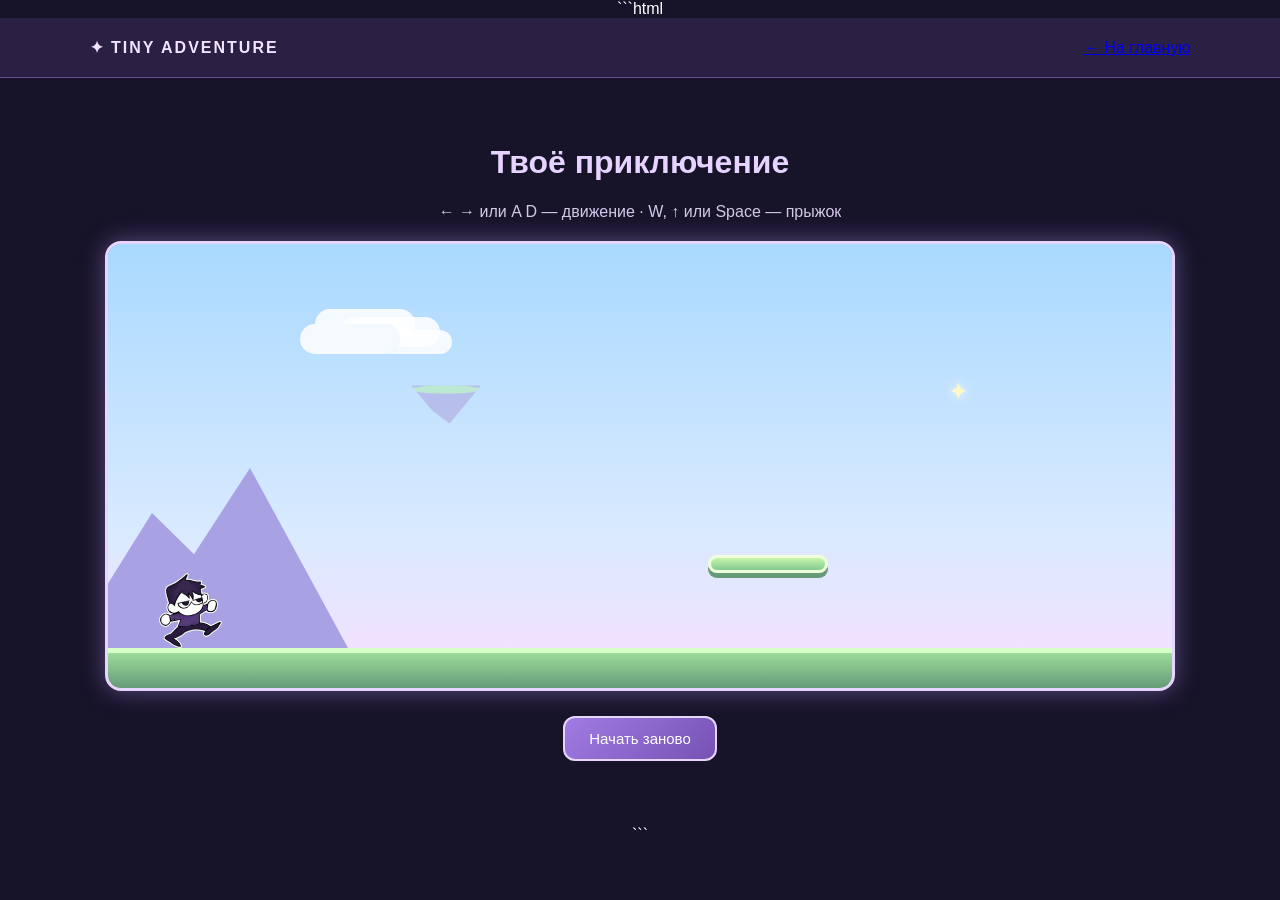
==== game.html @ 57df9a45 "Add files via upload" ====
```html
<!DOCTYPE html>
<html lang="ru">
<head>
    <meta charset="UTF-8">
    <meta name="viewport" content="width=device-width, initial-scale=1.0">
    <title>Tiny Adventure — Игра</title>

    <link rel="stylesheet" href="style.css">
    <script src="script.js" defer></script>
</head>

<body>
    <header class="header">
        <a class="logo" href="index.html">✦ TINY ADVENTURE</a>
        <a href="index.html" class="back-link">← На главную</a>
    </header>

    <main id="gamePage">
        <h1>Твоё приключение</h1>

        <p class="controls">
            ← → или A D — движение · W, ↑ или Space — прыжок
        </p>

        <div id="gameArea">

            <!-- Небо и декорации -->
            <div class="game-sky">
                <div class="sun"></div>

                <div class="cloud cloud-one"></div>
                <div class="cloud cloud-two"></div>
                <div class="cloud cloud-three"></div>

                <div class="mountain mountain-one"></div>
                <div class="mountain mountain-two"></div>

                <div class="sky-island island-left">
                    <div class="sky-grass"></div>
                </div>

                <div class="sky-island island-right">
                    <div class="sky-grass"></div>
                </div>

                <div class="sparkle sparkle-one">✦</div>
                <div class="sparkle sparkle-two">✧</div>
                <div class="sparkle sparkle-three">✦</div>
            </div>

            <!-- Игровой мир -->
            <div id="world">

                <!-- Главный герой -->
                <div id="player">
                    <img src="boy.png" alt="Главный герой">
                </div>

                <!-- Платформы -->
                <div class="platform platform-one"></div>
                <div class="platform platform-two"></div>
                <div class="platform platform-three"></div>
                <div class="platform platform-four"></div>

                <!-- Земля -->
                <div id="ground"></div>

            </div>
        </div>

        <button id="restartButton" type="button">
            Начать заново
        </button>
    </main>
</body>
</html>
```
---- style.css ----
/* ===== ОБЩИЕ СТИЛИ ===== */

* {
    box-sizing: border-box;
}

html {
    scroll-behavior: smooth;
}

body {
    margin: 0;
    font-family: Arial, sans-serif;
    background: #171329;
    color: white;
    text-align: center;
}

.header {
    position: relative;
    z-index: 10;
    display: flex;
    justify-content: space-between;
    align-items: center;
    padding: 20px 7%;
    background: #292044;
    border-bottom: 1px solid #66518d;
}

.logo {
    color: #f2e3ff;
    font-weight: bold;
    letter-spacing: 2px;
    text-decoration: none;
}

nav {
    display: flex;
    gap: 25px;
}

nav a {
    color: #e9ddff;
    text-decoration: none;
}

nav a:hover {
    color: #ffc9f0;
}

/* ===== ГЛАВНАЯ СТРАНИЦА ===== */

.fantasy-hero {
    position: relative;
    isolation: isolate;
    min-height: 650px;
    overflow: hidden;
    color: #382954;
    background:
        radial-gradient(ellipse at 50% 45%, #e8c9fa, transparent 35%),
        linear-gradient(180deg, #777fce, #b8a9ed 45%, #f5c9e7);
}

.hero-content {
    position: relative;
    z-index: 5;
    padding: 95px 20px 180px;
}

.subtitle {
    font-size: 12px;
    font-weight: bold;
    letter-spacing: 4px;
}

.hero-content h1 {
    margin: 22px 0;
    font-size: clamp(46px, 8vw, 88px);
    line-height: 1.05;
    text-shadow: 0 4px 0 #ffffff80;
}

.hero-content h1 span {
    display: block;
    color: #7652b4;
}

.hero-description {
    font-size: 18px;
}

.stars {
    position: absolute;
    top: 40px;
    left: 0;
    width: 100%;
    color: white;
    font-size: 25px;
    letter-spacing: 12px;
    animation: twinkle 3s infinite alternate;
}

.moon {
    position: absolute;
    top: 95px;
    right: 14%;
    color: #fff3bd;
    font-size: 95px;
    text-shadow: 0 0 35px #fff4c9;
}

.playButton {
    display: inline-block;
    margin-top: 22px;
    padding: 17px 58px;
    border: 3px solid white;
    border-radius: 18px;
    background: linear-gradient(135deg, #a17be3, #7652b4);
    box-shadow: 0 8px 0 #523879, 0 0 28px #ffffff90;
    color: white;
    font-size: 21px;
    font-weight: bold;
    letter-spacing: 3px;
    text-decoration: none;
    transition: 0.2s;
}

.playButton:hover {
    transform: translateY(-5px) scale(1.04);
}

.floating-island {
    position: absolute;
    z-index: 2;
    animation: float 4s ease-in-out infinite;
}

.island-one {
    left: 10%;
    top: 45%;
}

.island-two {
    right: 11%;
    top: 54%;
    transform: scale(.75);
    animation-delay: -2s;
}

.island-top {
    width: 125px;
    height: 35px;
    border: 3px solid #f5e7ff;
    border-radius: 50%;
    background: linear-gradient(#e5d5ff, #a58bda);
    box-shadow: 0 0 25px #f8ddff;
}

.island-rock {
    width: 90px;
    height: 65px;
    margin: -2px auto 0;
    background: linear-gradient(120deg, #9073bd, #594678);
    clip-path: polygon(0 0, 100% 0, 75% 45%, 60% 100%, 30% 70%);
}

.hill {
    position: absolute;
    z-index: 1;
    bottom: -100px;
    width: 130%;
    height: 250px;
    border-radius: 50% 50% 0 0;
}

.hill-back {
    left: -15%;
    bottom: -125px;
    background: #9d83ce;
    transform: rotate(-5deg);
}

.hill-front {
    left: -10%;
    bottom: -180px;
    background: linear-gradient(#8069b4, #514477);
    transform: rotate(4deg);
}

.about {
    padding: 75px 20px;
    background: linear-gradient(180deg, #514477, #292044);
}

.section-label {
    color: #e7c8ff;
    font-size: 12px;
    letter-spacing: 4px;
}

.about h2 {
    color: #f4e5ff;
    font-size: clamp(25px, 4vw, 36px);
}

.about p:not(.section-label) {
    max-width: 530px;
    margin: 20px auto;
    color: #e0d5f0;
    line-height: 1.8;
}

.about-link {
    display: inline-block;
    margin-top: 15px;
    color: #ffcfee;
    text-decoration: none;
}

footer {
    padding: 20px;
    background: #171329;
    color: #bdb0d5;
}

/* ===== ИГРОВАЯ СТРАНИЦА ===== */

#gamePage {
    max-width: 1100px;
    margin: 30px auto;
    padding: 15px;
}

#gamePage h1 {
    color: #e6d3ff;
}

.controls {
    color: #d4c9e8;
}

#gameArea {
    position: relative;
    isolation: isolate;
    width: 100%;
    height: 450px;
    margin: 20px auto;
    overflow: hidden;
    border: 3px solid #e8d5ff;
    border-radius: 16px;
    background: linear-gradient(
        180deg,
        #7dbaff 0%,
        #b8d7ff 48%,
        #f4d5f5 100%
    );
    box-shadow: 0 0 25px #bda0ff66;
}

/* Задний фон: остается позади уровня */

.game-sky {
    position: absolute;
    z-index: 0;
    inset: 0;
    overflow: hidden;
    pointer-events: none;
}

.sun {
    position: absolute;
    top: 35px;
    right: 90px;
    width: 65px;
    height: 65px;
    border-radius: 50%;
    background: #fff3b0;
    box-shadow: 0 0 35px 12px #fff0b866;
}

.cloud {
    position: absolute;
    width: 100px;
    height: 30px;
    border-radius: 50px;
    background: #ffffffd9;
    box-shadow:
        15px -15px 0 #ffffffd9,
        40px -7px 0 #ffffffd9,
        55px 3px 0 -3px #ffffffd9;
    animation: cloudMove 18s ease-in-out infinite alternate;
}

.cloud-one {
    top: 80px;
    left: 8%;
}

.cloud-two {
    top: 155px;
    right: 12%;
    transform: scale(.75);
    animation-delay: -6s;
}

.cloud-three {
    top: 45px;
    left: 48%;
    transform: scale(.55);
    animation-delay: -10s;
}

.mountain {
    position: absolute;
    bottom: 40px;
    width: 280px;
    height: 180px;
    background: #a8a1e4;
    clip-path: polygon(0 100%, 30% 25%, 45% 48%, 65% 0, 100% 100%);
}

.mountain-one {
    left: -40px;
}

.mountain-two {
    right: -70px;
    height: 230px;
    background: #c2afea;
}

.sky-island {
    position: absolute;
    width: 100px;
    height: 55px;
    opacity: .5;
    filter: blur(1px);
    background: #a99bd8;
    clip-path: polygon(0 0, 100% 0, 80% 45%, 55% 100%, 30% 65%);
    animation: islandFloat 6s ease-in-out infinite;
}

.island-left {
    top: 30%;
    left: 12%;
    transform: scale(.7);
}

.island-right {
    top: 45%;
    right: 10%;
    transform: scale(.5);
    animation-delay: -3s;
}

.sky-grass {
    height: 12px;
    border-radius: 50%;
    background: #b8efa6;
}

.sparkle {
    position: absolute;
    color: #fff8c9;
    font-size: 25px;
    text-shadow: 0 0 12px white;
    animation: sparkleGlow 2s ease-in-out infinite alternate;
}

.sparkle-one {
    top: 30%;
    left: 35%;
}

.sparkle-two {
    top: 18%;
    right: 32%;
    animation-delay: .5s;
}

.sparkle-three {
    top: 60%;
    left: 55%;
    animation-delay: 1s;
}

/* Игровой мир шире видимой области */

#world {
    position: absolute;
    z-index: 1;
    top: 0;
    left: 0;
    width: 2400px;
    height: 100%;
    transform: translateX(0);
}

/* Персонаж */

#player {
    position: absolute;
    z-index: 10;
    left: 50px;
    bottom: 40px;
    width: 65px;
    height: 75px;
}

#player img {
    display: block;
    width: 100%;
    height: 100%;
    object-fit: contain;
}

/* Платформы */

.platform {
    position: absolute;
    z-index: 2;
    height: 18px;
    border: 3px solid #efffd9;
    border-radius: 10px;
    background: linear-gradient(#c6f5ad, #83c98f);
    box-shadow: 0 5px 0 #659b78;
}

.platform-one {
    left: 25%;
    bottom: 115px;
    width: 120px;
}

.platform-two {
    left: 60%;
    bottom: 190px;
    width: 130px;
}

.platform-three {
    left: 85%;
    bottom: 125px;
    width: 140px;
}

.platform-four {
    left: 110%;
    bottom: 175px;
    width: 150px;
}

/* Земля */

#ground {
    position: absolute;
    z-index: 3;
    bottom: 0;
    left: 0;
    width: 100%;
    height: 40px;
    border-top: 5px solid #d8ffc5;
    background: linear-gradient(#9cdb9b, #659b78);
}

/* Кнопка перезапуска */

#restartButton {
    position: relative;
    margin: 5px 0 20px;
    padding: 12px 24px;
    border: 2px solid #e8d5ff;
    border-radius: 12px;
    background: linear-gradient(135deg, #a17be3, #7652b4);
    color: white;
    font-size: 15px;
    cursor: pointer;
}

#restartButton:hover {
    filter: brightness(1.12);
}

/* ===== АНИМАЦИИ ===== */

@keyframes twinkle {
    from { opacity: .55; }
    to { opacity: 1; }
}

@keyframes float {
    0%, 100% { translate: 0 0; }
    50% { translate: 0 -16px; }
}

@keyframes cloudMove {
    from { translate: -8px 0; }
    to { translate: 18px 0; }
}

@keyframes islandFloat {
    0%, 100% { translate: 0 0; }
    50% { translate: 0 -10px; }
}

@keyframes sparkleGlow {
    from { opacity: .4; }
    to { opacity: 1; }
}

/* ===== МОБИЛЬНЫЙ ЭКРАН ===== */

@media (max-width: 600px) {
    .header {
        flex-direction: column;
        gap: 18px;
    }

    nav {
        gap: 20px;
    }

    .hero-content {
        padding-top: 100px;
    }

    .island-one {
        left: -35px;
    }

    .island-two {
        right: -45px;
    }

    .moon {
        right: 7%;
        font-size: 65px;
    }

    #gameArea {
        height: 400px;
    }
}

/* Длинный фон игрового уровня */
#gameArea {
    position: relative;
    overflow: hidden;
}

.game-sky {
    position: absolute;
    top: 0;
    left: 0;
    width: 2400px;
    height: 100%;
    overflow: hidden;
    background: linear-gradient(
        to bottom,
        #a9d9ff 0%,
        #d9eaff 65%,
        #f8dfff 100%
    );
    transition: none;
}

/* Игровой мир шире экрана */
#world {
    position: absolute;
    top: 0;
    left: 0;
    width: 2400px;
    height: 100%;
    transition: none;
}

/* Персонаж всегда поверх платформ */
#player {
    position: absolute;
    z-index: 10;
}

/* Платформы и земля */
.platform,
#ground {
    position: absolute;
}

.cloud,
.sky-island,
.mountain,
.sun,
.sparkle {
    pointer-events: none;
}
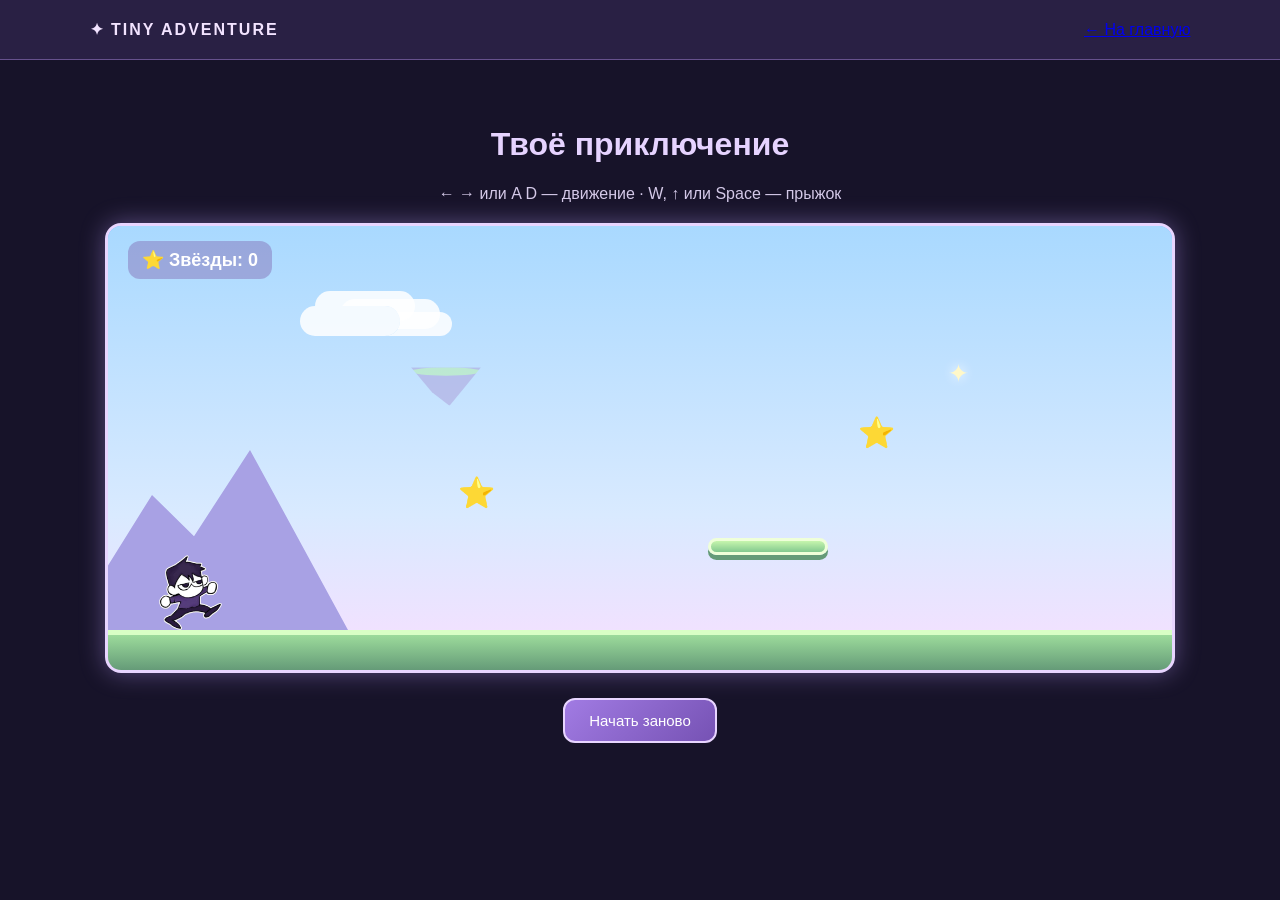
==== commit d91c0f4d: "Fix character background" ====
--- a/game.html
+++ b/game.html
@@ -1,78 +1,78 @@
-```html
-<!DOCTYPE html>
-<html lang="ru">
-<head>
-    <meta charset="UTF-8">
-    <meta name="viewport" content="width=device-width, initial-scale=1.0">
-    <title>Tiny Adventure — Игра</title>
-
-    <link rel="stylesheet" href="style.css">
-    <script src="script.js" defer></script>
-</head>
-
-<body>
-    <header class="header">
-        <a class="logo" href="index.html">✦ TINY ADVENTURE</a>
-        <a href="index.html" class="back-link">← На главную</a>
-    </header>
-
-    <main id="gamePage">
-        <h1>Твоё приключение</h1>
-
-        <p class="controls">
-            ← → или A D — движение · W, ↑ или Space — прыжок
-        </p>
-
-        <div id="gameArea">
-
-            <!-- Небо и декорации -->
-            <div class="game-sky">
-                <div class="sun"></div>
-
-                <div class="cloud cloud-one"></div>
-                <div class="cloud cloud-two"></div>
-                <div class="cloud cloud-three"></div>
-
-                <div class="mountain mountain-one"></div>
-                <div class="mountain mountain-two"></div>
-
-                <div class="sky-island island-left">
-                    <div class="sky-grass"></div>
-                </div>
-
-                <div class="sky-island island-right">
-                    <div class="sky-grass"></div>
-                </div>
-
-                <div class="sparkle sparkle-one">✦</div>
-                <div class="sparkle sparkle-two">✧</div>
-                <div class="sparkle sparkle-three">✦</div>
-            </div>
-
-            <!-- Игровой мир -->
-            <div id="world">
-
-                <!-- Главный герой -->
-                <div id="player">
-                    <img src="boy.png" alt="Главный герой">
-                </div>
-
-                <!-- Платформы -->
-                <div class="platform platform-one"></div>
-                <div class="platform platform-two"></div>
-                <div class="platform platform-three"></div>
-                <div class="platform platform-four"></div>
-
-                <!-- Земля -->
-                <div id="ground"></div>
-
-            </div>
-        </div>
-
-        <button id="restartButton" type="button">
-            Начать заново
-        </button>
-    </main>
-</body>
-</html>
-```
+
+<!DOCTYPE html>
+<html lang="ru">
+<head>
+    <meta charset="UTF-8">
+    <meta name="viewport" content="width=device-width, initial-scale=1.0">
+    <title>Tiny Adventure — Игра</title>
+    <link rel="stylesheet" href="style.css">
+    <script src="script.js" defer></script>
+</head>
+
+<body>
+    <header class="header">
+        <a class="logo" href="index.html">✦ TINY ADVENTURE</a>
+        <a href="index.html" class="back-link">← На главную</a>
+    </header>
+
+    <main id="gamePage">
+        <h1>Твоё приключение</h1>
+
+        <p class="controls">
+            ← → или A D — движение · W, ↑ или Space — прыжок
+        </p>
+
+        <div id="gameArea">
+
+            <div class="game-sky">
+                <div class="sun"></div>
+                <div class="cloud cloud-one"></div>
+                <div class="cloud cloud-two"></div>
+                <div class="cloud cloud-three"></div>
+                <div class="mountain mountain-one"></div>
+                <div class="mountain mountain-two"></div>
+
+                <div class="sky-island island-left">
+                    <div class="sky-grass"></div>
+                </div>
+
+                <div class="sky-island island-right">
+                    <div class="sky-grass"></div>
+                </div>
+
+                <div class="sparkle sparkle-one">✦</div>
+                <div class="sparkle sparkle-two">✧</div>
+                <div class="sparkle sparkle-three">✦</div>
+            </div>
+
+            <div id="score">
+                ⭐ Звёзды: <span id="scoreValue">0</span>
+            </div>
+
+            <div id="world">
+
+                <div id="player">
+                    <img src="boy.png" alt="Главный герой">
+                </div>
+
+                <div class="collectible-star" style="left: 350px; bottom: 160px;">⭐</div>
+                <div class="collectible-star" style="left: 750px; bottom: 220px;">⭐</div>
+                <div class="collectible-star" style="left: 1150px; bottom: 170px;">⭐</div>
+                <div class="collectible-star" style="left: 1650px; bottom: 230px;">⭐</div>
+
+                <div class="platform platform-one"></div>
+                <div class="platform platform-two"></div>
+                <div class="platform platform-three"></div>
+                <div class="platform platform-four"></div>
+
+                <div id="ground"></div>
+
+            </div>
+        </div>
+
+        <button id="restartButton" type="button">
+            Начать заново
+        </button>
+    </main>
+</body>
+</html>
--- a/style.css
+++ b/style.css
@@ -1,596 +1,669 @@
-
-/* ===== ОБЩИЕ СТИЛИ ===== */
-
-* {
-    box-sizing: border-box;
-}
-
-html {
-    scroll-behavior: smooth;
-}
-
-body {
-    margin: 0;
-    font-family: Arial, sans-serif;
-    background: #171329;
-    color: white;
-    text-align: center;
-}
-
-.header {
-    position: relative;
-    z-index: 10;
-    display: flex;
-    justify-content: space-between;
-    align-items: center;
-    padding: 20px 7%;
-    background: #292044;
-    border-bottom: 1px solid #66518d;
-}
-
-.logo {
-    color: #f2e3ff;
-    font-weight: bold;
-    letter-spacing: 2px;
-    text-decoration: none;
-}
-
-nav {
-    display: flex;
-    gap: 25px;
-}
-
-nav a {
-    color: #e9ddff;
-    text-decoration: none;
-}
-
-nav a:hover {
-    color: #ffc9f0;
-}
-
-/* ===== ГЛАВНАЯ СТРАНИЦА ===== */
-
-.fantasy-hero {
-    position: relative;
-    isolation: isolate;
-    min-height: 650px;
-    overflow: hidden;
-    color: #382954;
-    background:
-        radial-gradient(ellipse at 50% 45%, #e8c9fa, transparent 35%),
-        linear-gradient(180deg, #777fce, #b8a9ed 45%, #f5c9e7);
-}
-
-.hero-content {
-    position: relative;
-    z-index: 5;
-    padding: 95px 20px 180px;
-}
-
-.subtitle {
-    font-size: 12px;
-    font-weight: bold;
-    letter-spacing: 4px;
-}
-
-.hero-content h1 {
-    margin: 22px 0;
-    font-size: clamp(46px, 8vw, 88px);
-    line-height: 1.05;
-    text-shadow: 0 4px 0 #ffffff80;
-}
-
-.hero-content h1 span {
-    display: block;
-    color: #7652b4;
-}
-
-.hero-description {
-    font-size: 18px;
-}
-
-.stars {
-    position: absolute;
-    top: 40px;
-    left: 0;
-    width: 100%;
-    color: white;
-    font-size: 25px;
-    letter-spacing: 12px;
-    animation: twinkle 3s infinite alternate;
-}
-
-.moon {
-    position: absolute;
-    top: 95px;
-    right: 14%;
-    color: #fff3bd;
-    font-size: 95px;
-    text-shadow: 0 0 35px #fff4c9;
-}
-
-.playButton {
-    display: inline-block;
-    margin-top: 22px;
-    padding: 17px 58px;
-    border: 3px solid white;
-    border-radius: 18px;
-    background: linear-gradient(135deg, #a17be3, #7652b4);
-    box-shadow: 0 8px 0 #523879, 0 0 28px #ffffff90;
-    color: white;
-    font-size: 21px;
-    font-weight: bold;
-    letter-spacing: 3px;
-    text-decoration: none;
-    transition: 0.2s;
-}
-
-.playButton:hover {
-    transform: translateY(-5px) scale(1.04);
-}
-
-.floating-island {
-    position: absolute;
-    z-index: 2;
-    animation: float 4s ease-in-out infinite;
-}
-
-.island-one {
-    left: 10%;
-    top: 45%;
-}
-
-.island-two {
-    right: 11%;
-    top: 54%;
-    transform: scale(.75);
-    animation-delay: -2s;
-}
-
-.island-top {
-    width: 125px;
-    height: 35px;
-    border: 3px solid #f5e7ff;
-    border-radius: 50%;
-    background: linear-gradient(#e5d5ff, #a58bda);
-    box-shadow: 0 0 25px #f8ddff;
-}
-
-.island-rock {
-    width: 90px;
-    height: 65px;
-    margin: -2px auto 0;
-    background: linear-gradient(120deg, #9073bd, #594678);
-    clip-path: polygon(0 0, 100% 0, 75% 45%, 60% 100%, 30% 70%);
-}
-
-.hill {
-    position: absolute;
-    z-index: 1;
-    bottom: -100px;
-    width: 130%;
-    height: 250px;
-    border-radius: 50% 50% 0 0;
-}
-
-.hill-back {
-    left: -15%;
-    bottom: -125px;
-    background: #9d83ce;
-    transform: rotate(-5deg);
-}
-
-.hill-front {
-    left: -10%;
-    bottom: -180px;
-    background: linear-gradient(#8069b4, #514477);
-    transform: rotate(4deg);
-}
-
-.about {
-    padding: 75px 20px;
-    background: linear-gradient(180deg, #514477, #292044);
-}
-
-.section-label {
-    color: #e7c8ff;
-    font-size: 12px;
-    letter-spacing: 4px;
-}
-
-.about h2 {
-    color: #f4e5ff;
-    font-size: clamp(25px, 4vw, 36px);
-}
-
-.about p:not(.section-label) {
-    max-width: 530px;
-    margin: 20px auto;
-    color: #e0d5f0;
-    line-height: 1.8;
-}
-
-.about-link {
-    display: inline-block;
-    margin-top: 15px;
-    color: #ffcfee;
-    text-decoration: none;
-}
-
-footer {
-    padding: 20px;
-    background: #171329;
-    color: #bdb0d5;
-}
-
-/* ===== ИГРОВАЯ СТРАНИЦА ===== */
-
-#gamePage {
-    max-width: 1100px;
-    margin: 30px auto;
-    padding: 15px;
-}
-
-#gamePage h1 {
-    color: #e6d3ff;
-}
-
-.controls {
-    color: #d4c9e8;
-}
-
-#gameArea {
-    position: relative;
-    isolation: isolate;
-    width: 100%;
-    height: 450px;
-    margin: 20px auto;
-    overflow: hidden;
-    border: 3px solid #e8d5ff;
-    border-radius: 16px;
-    background: linear-gradient(
-        180deg,
-        #7dbaff 0%,
-        #b8d7ff 48%,
-        #f4d5f5 100%
-    );
-    box-shadow: 0 0 25px #bda0ff66;
-}
-
-/* Задний фон: остается позади уровня */
-
-.game-sky {
-    position: absolute;
-    z-index: 0;
-    inset: 0;
-    overflow: hidden;
-    pointer-events: none;
-}
-
-.sun {
-    position: absolute;
-    top: 35px;
-    right: 90px;
-    width: 65px;
-    height: 65px;
-    border-radius: 50%;
-    background: #fff3b0;
-    box-shadow: 0 0 35px 12px #fff0b866;
-}
-
-.cloud {
-    position: absolute;
-    width: 100px;
-    height: 30px;
-    border-radius: 50px;
-    background: #ffffffd9;
-    box-shadow:
-        15px -15px 0 #ffffffd9,
-        40px -7px 0 #ffffffd9,
-        55px 3px 0 -3px #ffffffd9;
-    animation: cloudMove 18s ease-in-out infinite alternate;
-}
-
-.cloud-one {
-    top: 80px;
-    left: 8%;
-}
-
-.cloud-two {
-    top: 155px;
-    right: 12%;
-    transform: scale(.75);
-    animation-delay: -6s;
-}
-
-.cloud-three {
-    top: 45px;
-    left: 48%;
-    transform: scale(.55);
-    animation-delay: -10s;
-}
-
-.mountain {
-    position: absolute;
-    bottom: 40px;
-    width: 280px;
-    height: 180px;
-    background: #a8a1e4;
-    clip-path: polygon(0 100%, 30% 25%, 45% 48%, 65% 0, 100% 100%);
-}
-
-.mountain-one {
-    left: -40px;
-}
-
-.mountain-two {
-    right: -70px;
-    height: 230px;
-    background: #c2afea;
-}
-
-.sky-island {
-    position: absolute;
-    width: 100px;
-    height: 55px;
-    opacity: .5;
-    filter: blur(1px);
-    background: #a99bd8;
-    clip-path: polygon(0 0, 100% 0, 80% 45%, 55% 100%, 30% 65%);
-    animation: islandFloat 6s ease-in-out infinite;
-}
-
-.island-left {
-    top: 30%;
-    left: 12%;
-    transform: scale(.7);
-}
-
-.island-right {
-    top: 45%;
-    right: 10%;
-    transform: scale(.5);
-    animation-delay: -3s;
-}
-
-.sky-grass {
-    height: 12px;
-    border-radius: 50%;
-    background: #b8efa6;
-}
-
-.sparkle {
-    position: absolute;
-    color: #fff8c9;
-    font-size: 25px;
-    text-shadow: 0 0 12px white;
-    animation: sparkleGlow 2s ease-in-out infinite alternate;
-}
-
-.sparkle-one {
-    top: 30%;
-    left: 35%;
-}
-
-.sparkle-two {
-    top: 18%;
-    right: 32%;
-    animation-delay: .5s;
-}
-
-.sparkle-three {
-    top: 60%;
-    left: 55%;
-    animation-delay: 1s;
-}
-
-/* Игровой мир шире видимой области */
-
-#world {
-    position: absolute;
-    z-index: 1;
-    top: 0;
-    left: 0;
-    width: 2400px;
-    height: 100%;
-    transform: translateX(0);
-}
-
-/* Персонаж */
-
-#player {
-    position: absolute;
-    z-index: 10;
-    left: 50px;
-    bottom: 40px;
-    width: 65px;
-    height: 75px;
-}
-
-#player img {
-    display: block;
-    width: 100%;
-    height: 100%;
-    object-fit: contain;
-}
-
-/* Платформы */
-
-.platform {
-    position: absolute;
-    z-index: 2;
-    height: 18px;
-    border: 3px solid #efffd9;
-    border-radius: 10px;
-    background: linear-gradient(#c6f5ad, #83c98f);
-    box-shadow: 0 5px 0 #659b78;
-}
-
-.platform-one {
-    left: 25%;
-    bottom: 115px;
-    width: 120px;
-}
-
-.platform-two {
-    left: 60%;
-    bottom: 190px;
-    width: 130px;
-}
-
-.platform-three {
-    left: 85%;
-    bottom: 125px;
-    width: 140px;
-}
-
-.platform-four {
-    left: 110%;
-    bottom: 175px;
-    width: 150px;
-}
-
-/* Земля */
-
-#ground {
-    position: absolute;
-    z-index: 3;
-    bottom: 0;
-    left: 0;
-    width: 100%;
-    height: 40px;
-    border-top: 5px solid #d8ffc5;
-    background: linear-gradient(#9cdb9b, #659b78);
-}
-
-/* Кнопка перезапуска */
-
-#restartButton {
-    position: relative;
-    margin: 5px 0 20px;
-    padding: 12px 24px;
-    border: 2px solid #e8d5ff;
-    border-radius: 12px;
-    background: linear-gradient(135deg, #a17be3, #7652b4);
-    color: white;
-    font-size: 15px;
-    cursor: pointer;
-}
-
-#restartButton:hover {
-    filter: brightness(1.12);
-}
-
-/* ===== АНИМАЦИИ ===== */
-
-@keyframes twinkle {
-    from { opacity: .55; }
-    to { opacity: 1; }
-}
-
-@keyframes float {
-    0%, 100% { translate: 0 0; }
-    50% { translate: 0 -16px; }
-}
-
-@keyframes cloudMove {
-    from { translate: -8px 0; }
-    to { translate: 18px 0; }
-}
-
-@keyframes islandFloat {
-    0%, 100% { translate: 0 0; }
-    50% { translate: 0 -10px; }
-}
-
-@keyframes sparkleGlow {
-    from { opacity: .4; }
-    to { opacity: 1; }
-}
-
-/* ===== МОБИЛЬНЫЙ ЭКРАН ===== */
-
-@media (max-width: 600px) {
-    .header {
-        flex-direction: column;
-        gap: 18px;
-    }
-
-    nav {
-        gap: 20px;
-    }
-
-    .hero-content {
-        padding-top: 100px;
-    }
-
-    .island-one {
-        left: -35px;
-    }
-
-    .island-two {
-        right: -45px;
-    }
-
-    .moon {
-        right: 7%;
-        font-size: 65px;
-    }
-
-    #gameArea {
-        height: 400px;
-    }
-}
-
-/* Длинный фон игрового уровня */
-#gameArea {
-    position: relative;
-    overflow: hidden;
-}
-
-.game-sky {
-    position: absolute;
-    top: 0;
-    left: 0;
-    width: 2400px;
-    height: 100%;
-    overflow: hidden;
-    background: linear-gradient(
-        to bottom,
-        #a9d9ff 0%,
-        #d9eaff 65%,
-        #f8dfff 100%
-    );
-    transition: none;
-}
-
-/* Игровой мир шире экрана */
-#world {
-    position: absolute;
-    top: 0;
-    left: 0;
-    width: 2400px;
-    height: 100%;
-    transition: none;
-}
-
-/* Персонаж всегда поверх платформ */
-#player {
-    position: absolute;
-    z-index: 10;
-}
-
-/* Платформы и земля */
-.platform,
-#ground {
-    position: absolute;
-}
-
-.cloud,
-.sky-island,
-.mountain,
-.sun,
-.sparkle {
-    pointer-events: none;
-}
+
+/* ===== ОБЩИЕ СТИЛИ ===== */
+
+* {
+    box-sizing: border-box;
+}
+
+html {
+    scroll-behavior: smooth;
+}
+
+body {
+    margin: 0;
+    font-family: Arial, sans-serif;
+    background: #171329;
+    color: white;
+    text-align: center;
+}
+
+.header {
+    position: relative;
+    z-index: 10;
+    display: flex;
+    justify-content: space-between;
+    align-items: center;
+    padding: 20px 7%;
+    background: #292044;
+    border-bottom: 1px solid #66518d;
+}
+
+.logo {
+    color: #f2e3ff;
+    font-weight: bold;
+    letter-spacing: 2px;
+    text-decoration: none;
+}
+
+nav {
+    display: flex;
+    gap: 25px;
+}
+
+nav a {
+    color: #e9ddff;
+    text-decoration: none;
+}
+
+nav a:hover {
+    color: #ffc9f0;
+}
+
+/* ===== ГЛАВНАЯ СТРАНИЦА ===== */
+
+.fantasy-hero {
+    position: relative;
+    isolation: isolate;
+    min-height: 650px;
+    overflow: hidden;
+    color: #382954;
+    background:
+        radial-gradient(ellipse at 50% 45%, #e8c9fa, transparent 35%),
+        linear-gradient(180deg, #777fce, #b8a9ed 45%, #f5c9e7);
+}
+
+.hero-content {
+    position: relative;
+    z-index: 5;
+    padding: 95px 20px 180px;
+}
+
+.subtitle {
+    font-size: 12px;
+    font-weight: bold;
+    letter-spacing: 4px;
+}
+
+.hero-content h1 {
+    margin: 22px 0;
+    font-size: clamp(46px, 8vw, 88px);
+    line-height: 1.05;
+    text-shadow: 0 4px 0 #ffffff80;
+}
+
+.hero-content h1 span {
+    display: block;
+    color: #7652b4;
+}
+
+.hero-description {
+    font-size: 18px;
+}
+
+.stars {
+    position: absolute;
+    top: 40px;
+    left: 0;
+    width: 100%;
+    color: white;
+    font-size: 25px;
+    letter-spacing: 12px;
+    animation: twinkle 3s infinite alternate;
+}
+
+.moon {
+    position: absolute;
+    top: 95px;
+    right: 14%;
+    color: #fff3bd;
+    font-size: 95px;
+    text-shadow: 0 0 35px #fff4c9;
+}
+
+.playButton {
+    display: inline-block;
+    margin-top: 22px;
+    padding: 17px 58px;
+    border: 3px solid white;
+    border-radius: 18px;
+    background: linear-gradient(135deg, #a17be3, #7652b4);
+    box-shadow: 0 8px 0 #523879, 0 0 28px #ffffff90;
+    color: white;
+    font-size: 21px;
+    font-weight: bold;
+    letter-spacing: 3px;
+    text-decoration: none;
+    transition: 0.2s;
+}
+
+.playButton:hover {
+    transform: translateY(-5px) scale(1.04);
+}
+
+.floating-island {
+    position: absolute;
+    z-index: 2;
+    animation: float 4s ease-in-out infinite;
+}
+
+.island-one {
+    left: 10%;
+    top: 45%;
+}
+
+.island-two {
+    right: 11%;
+    top: 54%;
+    transform: scale(.75);
+    animation-delay: -2s;
+}
+
+.island-top {
+    width: 125px;
+    height: 35px;
+    border: 3px solid #f5e7ff;
+    border-radius: 50%;
+    background: linear-gradient(#e5d5ff, #a58bda);
+    box-shadow: 0 0 25px #f8ddff;
+}
+
+.island-rock {
+    width: 90px;
+    height: 65px;
+    margin: -2px auto 0;
+    background: linear-gradient(120deg, #9073bd, #594678);
+    clip-path: polygon(0 0, 100% 0, 75% 45%, 60% 100%, 30% 70%);
+}
+
+.hill {
+    position: absolute;
+    z-index: 1;
+    bottom: -100px;
+    width: 130%;
+    height: 250px;
+    border-radius: 50% 50% 0 0;
+}
+
+.hill-back {
+    left: -15%;
+    bottom: -125px;
+    background: #9d83ce;
+    transform: rotate(-5deg);
+}
+
+.hill-front {
+    left: -10%;
+    bottom: -180px;
+    background: linear-gradient(#8069b4, #514477);
+    transform: rotate(4deg);
+}
+
+.about {
+    padding: 75px 20px;
+    background: linear-gradient(180deg, #514477, #292044);
+}
+
+.section-label {
+    color: #e7c8ff;
+    font-size: 12px;
+    letter-spacing: 4px;
+}
+
+.about h2 {
+    color: #f4e5ff;
+    font-size: clamp(25px, 4vw, 36px);
+}
+
+.about p:not(.section-label) {
+    max-width: 530px;
+    margin: 20px auto;
+    color: #e0d5f0;
+    line-height: 1.8;
+}
+
+.about-link {
+    display: inline-block;
+    margin-top: 15px;
+    color: #ffcfee;
+    text-decoration: none;
+}
+
+footer {
+    padding: 20px;
+    background: #171329;
+    color: #bdb0d5;
+}
+
+/* ===== ИГРОВАЯ СТРАНИЦА ===== */
+
+#gamePage {
+    max-width: 1100px;
+    margin: 30px auto;
+    padding: 15px;
+}
+
+#gamePage h1 {
+    color: #e6d3ff;
+}
+
+.controls {
+    color: #d4c9e8;
+}
+
+#gameArea {
+    position: relative;
+    isolation: isolate;
+    width: 100%;
+    height: 450px;
+    margin: 20px auto;
+    overflow: hidden;
+    border: 3px solid #e8d5ff;
+    border-radius: 16px;
+    background: linear-gradient(
+        180deg,
+        #7dbaff 0%,
+        #b8d7ff 48%,
+        #f4d5f5 100%
+    );
+    box-shadow: 0 0 25px #bda0ff66;
+}
+
+/* Задний фон: остается позади уровня */
+
+.game-sky {
+    position: absolute;
+    z-index: 0;
+    inset: 0;
+    overflow: hidden;
+    pointer-events: none;
+}
+
+.sun {
+    position: absolute;
+    top: 35px;
+    right: 90px;
+    width: 65px;
+    height: 65px;
+    border-radius: 50%;
+    background: #fff3b0;
+    box-shadow: 0 0 35px 12px #fff0b866;
+}
+
+.cloud {
+    position: absolute;
+    width: 100px;
+    height: 30px;
+    border-radius: 50px;
+    background: #ffffffd9;
+    box-shadow:
+        15px -15px 0 #ffffffd9,
+        40px -7px 0 #ffffffd9,
+        55px 3px 0 -3px #ffffffd9;
+    animation: cloudMove 18s ease-in-out infinite alternate;
+}
+
+.cloud-one {
+    top: 80px;
+    left: 8%;
+}
+
+.cloud-two {
+    top: 155px;
+    right: 12%;
+    transform: scale(.75);
+    animation-delay: -6s;
+}
+
+.cloud-three {
+    top: 45px;
+    left: 48%;
+    transform: scale(.55);
+    animation-delay: -10s;
+}
+
+.mountain {
+    position: absolute;
+    bottom: 40px;
+    width: 280px;
+    height: 180px;
+    background: #a8a1e4;
+    clip-path: polygon(0 100%, 30% 25%, 45% 48%, 65% 0, 100% 100%);
+}
+
+.mountain-one {
+    left: -40px;
+}
+
+.mountain-two {
+    right: -70px;
+    height: 230px;
+    background: #c2afea;
+}
+
+.sky-island {
+    position: absolute;
+    width: 100px;
+    height: 55px;
+    opacity: .5;
+    filter: blur(1px);
+    background: #a99bd8;
+    clip-path: polygon(0 0, 100% 0, 80% 45%, 55% 100%, 30% 65%);
+    animation: islandFloat 6s ease-in-out infinite;
+}
+
+.island-left {
+    top: 30%;
+    left: 12%;
+    transform: scale(.7);
+}
+
+.island-right {
+    top: 45%;
+    right: 10%;
+    transform: scale(.5);
+    animation-delay: -3s;
+}
+
+.sky-grass {
+    height: 12px;
+    border-radius: 50%;
+    background: #b8efa6;
+}
+
+.sparkle {
+    position: absolute;
+    color: #fff8c9;
+    font-size: 25px;
+    text-shadow: 0 0 12px white;
+    animation: sparkleGlow 2s ease-in-out infinite alternate;
+}
+
+.sparkle-one {
+    top: 30%;
+    left: 35%;
+}
+
+.sparkle-two {
+    top: 18%;
+    right: 32%;
+    animation-delay: .5s;
+}
+
+.sparkle-three {
+    top: 60%;
+    left: 55%;
+    animation-delay: 1s;
+}
+
+/* Игровой мир шире видимой области */
+
+#world {
+    position: absolute;
+    z-index: 1;
+    top: 0;
+    left: 0;
+    width: 2400px;
+    height: 100%;
+    transform: translateX(0);
+}
+
+/* Персонаж */
+
+#player {
+    position: absolute;
+    z-index: 10;
+    left: 50px;
+    bottom: 40px;
+    width: 65px;
+    height: 75px;
+}
+
+#player img {
+    display: block;
+    width: 100%;
+    height: 100%;
+    object-fit: contain;
+}
+
+/* Платформы */
+
+.platform {
+    position: absolute;
+    z-index: 2;
+    height: 17px;
+    border: 3px solid #efffd9;
+    border-radius: 10px;
+    background: linear-gradient(#c6f5ad, #83c98f);
+    box-shadow: 0 5px 0 #659b78;
+}
+
+.platform-one {
+    left: 25%;
+    bottom: 115px;
+    width: 120px;
+}
+
+.platform-two {
+    left: 60%;
+    bottom: 170px;
+    width: 130px;
+}
+
+.platform-three {
+    left: 85%;
+    bottom: 125px;
+    width: 140px;
+}
+
+.platform-four {
+    left: 2000px;
+    bottom: 175px;
+    width: 150px;
+}
+
+/* Земля */
+
+#ground {
+    position: absolute;
+    z-index: 3;
+    bottom: 0;
+    left: 0;
+    width: 100%;
+    height: 40px;
+    border-top: 5px solid #d8ffc5;
+    background: linear-gradient(#9cdb9b, #659b78);
+}
+
+/* Кнопка перезапуска */
+
+#restartButton {
+    position: relative;
+    margin: 5px 0 20px;
+    padding: 12px 24px;
+    border: 2px solid #e8d5ff;
+    border-radius: 12px;
+    background: linear-gradient(135deg, #a17be3, #7652b4);
+    color: white;
+    font-size: 15px;
+    cursor: pointer;
+}
+
+#restartButton:hover {
+    filter: brightness(1.12);
+}
+
+/* ===== АНИМАЦИИ ===== */
+
+@keyframes twinkle {
+    from { opacity: .55; }
+    to { opacity: 1; }
+}
+
+@keyframes float {
+    0%, 100% { translate: 0 0; }
+    50% { translate: 0 -16px; }
+}
+
+@keyframes cloudMove {
+    from { translate: -8px 0; }
+    to { translate: 18px 0; }
+}
+
+@keyframes islandFloat {
+    0%, 100% { translate: 0 0; }
+    50% { translate: 0 -10px; }
+}
+
+@keyframes sparkleGlow {
+    from { opacity: .4; }
+    to { opacity: 1; }
+}
+
+/* ===== МОБИЛЬНЫЙ ЭКРАН ===== */
+
+@media (max-width: 600px) {
+    .header {
+        flex-direction: column;
+        gap: 18px;
+    }
+
+    nav {
+        gap: 20px;
+    }
+
+    .hero-content {
+        padding-top: 100px;
+    }
+
+    .island-one {
+        left: -35px;
+    }
+
+    .island-two {
+        right: -45px;
+    }
+
+    .moon {
+        right: 7%;
+        font-size: 65px;
+    }
+
+    #gameArea {
+        height: 400px;
+    }
+}
+
+/* Длинный фон игрового уровня */
+#gameArea {
+    position: relative;
+    overflow: hidden;
+}
+
+.game-sky {
+    position: absolute;
+    top: 0;
+    left: 0;
+    width: 2400px;
+    height: 100%;
+    overflow: hidden;
+    background: linear-gradient(
+        to bottom,
+        #a9d9ff 0%,
+        #d9eaff 65%,
+        #f8dfff 100%
+    );
+    transition: none;
+}
+
+
+/* Платформы и земля */
+.platform,
+#ground {
+    position: absolute;
+}
+
+.cloud,
+.sky-island,
+.mountain,
+.sun,
+.sparkle {
+    pointer-events: none;
+}
+
+#score {
+    position: absolute;
+    top: 15px;
+    left: 20px;
+    z-index: 10;
+    font-size: 20px;
+    font-weight: bold;
+    color: white;
+    background: rgba(41, 32, 68, 0.8);
+    padding: 10px 16px;
+    border-radius: 12px;
+}
+
+.collectible-star {
+    position: absolute;
+    font-size: 30px;
+    z-index: 5;
+    animation: starFloat 1.5s ease-in-out infinite alternate;
+}
+
+@keyframes starFloat {
+    from { transform: translateY(0); }
+    to { transform: translateY(-12px); }
+}
+#gameArea {
+    position: relative;
+    overflow: hidden;
+}
+
+#score {
+    position: absolute;
+    top: 15px;
+    left: 20px;
+    z-index: 100;
+}
+#score {
+    position: absolute;
+    top: 15px;
+    left: 20px;
+    z-index: 100;
+    pointer-events: none;
+}
+
+#world {
+    position: absolute;
+    z-index: 1;
+    top: 0;
+    left: 0;
+    width: 2400px;
+    height: 100%;
+    transform: translateX(0);
+    transition: none;
+}
+
+#player {
+    position: absolute;
+    z-index: 10;
+    left: 50px;
+    bottom: 40px;
+    width: 65px;
+    height: 75px;
+    background: transparent;
+}
+
+#player img {
+    display: block;
+    width: 100%;
+    height: 100%;
+    object-fit: contain;
+    background: transparent;
+}
+#score {
+    position: absolute;
+    z-index: 1000;
+    top: 15px;
+    left: 20px;
+    color: #ffffff;
+    background: #7b5ba866;
+    padding: 8px 14px;
+    border-radius: 12px;
+    font-size: 18px;
+    font-weight: bold;
+    pointer-events: none;
+}
+.game-sky {
+    width: 2400px;
+}
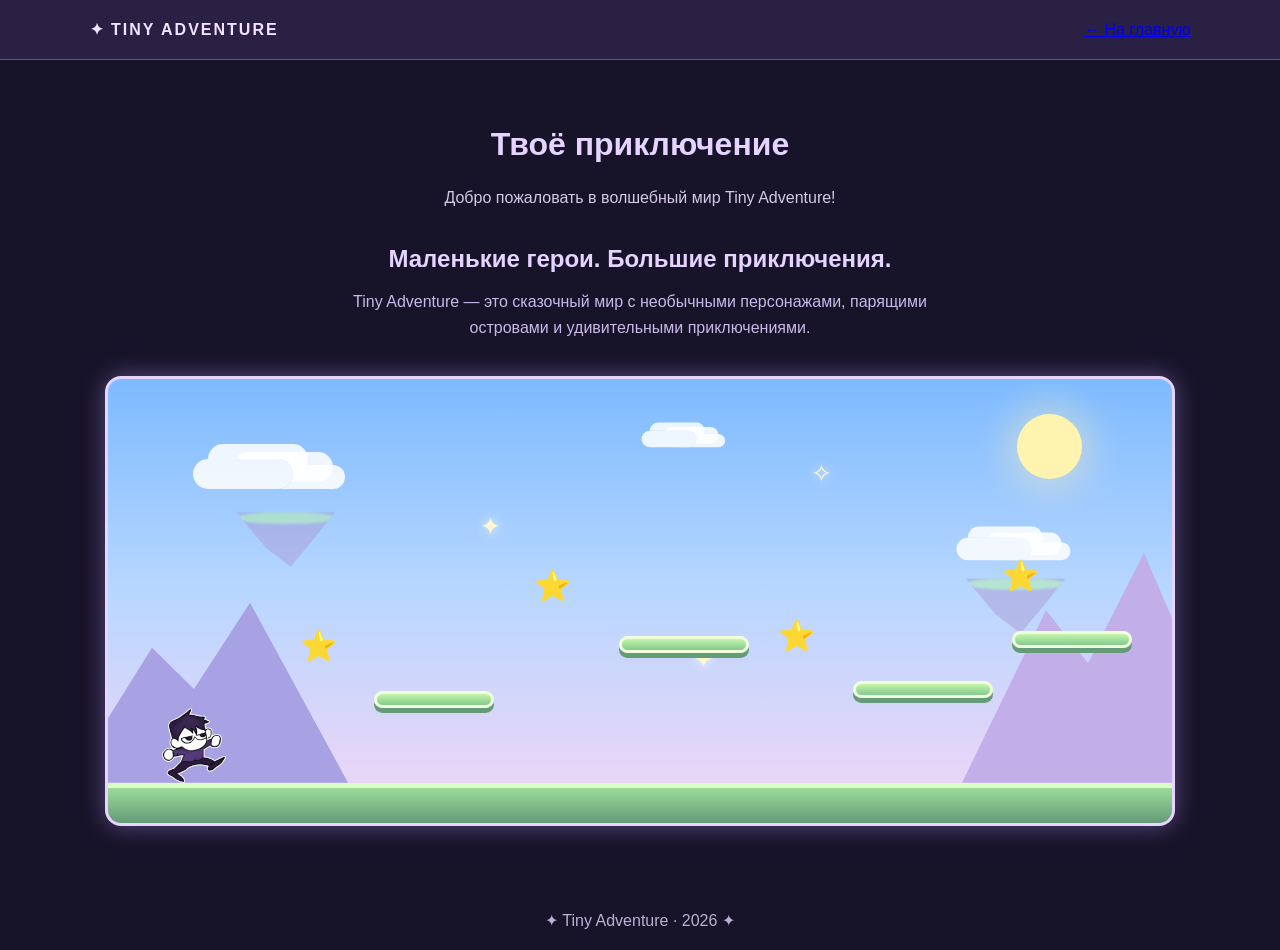
==== commit afa07f46: "upd" ====
--- a/game.html
+++ b/game.html
@@ -4,9 +4,8 @@
 <head>
     <meta charset="UTF-8">
     <meta name="viewport" content="width=device-width, initial-scale=1.0">
-    <title>Tiny Adventure — Игра</title>
+    <title>Tiny Adventure - Игра</title>
     <link rel="stylesheet" href="style.css">
-    <script src="script.js" defer></script>
 </head>
 
 <body>
@@ -19,8 +18,16 @@
         <h1>Твоё приключение</h1>
 
         <p class="controls">
-            ← → или A D — движение · W, ↑ или Space — прыжок
+            Добро пожаловать в волшебный мир Tiny Adventure!
         </p>
+
+        <div class="game-description">
+            <h2>Маленькие герои. Большие приключения.</h2>
+            <p>
+                Tiny Adventure — это сказочный мир с необычными персонажами,
+                парящими островами и удивительными приключениями.
+            </p>
+        </div>
 
         <div id="gameArea">
 
@@ -29,6 +36,7 @@
                 <div class="cloud cloud-one"></div>
                 <div class="cloud cloud-two"></div>
                 <div class="cloud cloud-three"></div>
+
                 <div class="mountain mountain-one"></div>
                 <div class="mountain mountain-two"></div>
 
@@ -45,20 +53,16 @@
                 <div class="sparkle sparkle-three">✦</div>
             </div>
 
-            <div id="score">
-                ⭐ Звёзды: <span id="scoreValue">0</span>
-            </div>
-
             <div id="world">
 
                 <div id="player">
                     <img src="boy.png" alt="Главный герой">
                 </div>
 
-                <div class="collectible-star" style="left: 350px; bottom: 160px;">⭐</div>
-                <div class="collectible-star" style="left: 750px; bottom: 220px;">⭐</div>
-                <div class="collectible-star" style="left: 1150px; bottom: 170px;">⭐</div>
-                <div class="collectible-star" style="left: 1650px; bottom: 230px;">⭐</div>
+                <div class="collectible-star" style="left: 18%; bottom: 160px;">⭐</div>
+                <div class="collectible-star" style="left: 40%; bottom: 220px;">⭐</div>
+                <div class="collectible-star" style="left: 63%; bottom: 170px;">⭐</div>
+                <div class="collectible-star" style="left: 84%; bottom: 230px;">⭐</div>
 
                 <div class="platform platform-one"></div>
                 <div class="platform platform-two"></div>
@@ -69,10 +73,8 @@
 
             </div>
         </div>
+    </main>
 
-        <button id="restartButton" type="button">
-            Начать заново
-        </button>
-    </main>
+    <footer>✦ Tiny Adventure · 2026 ✦</footer>
 </body>
 </html>
--- a/style.css
+++ b/style.css
@@ -1,5 +1,7 @@
 
-/* ===== ОБЩИЕ СТИЛИ ===== */
+/* =================================
+   ОБЩИЕ СТИЛИ
+================================= */
 
 * {
     box-sizing: border-box;
@@ -15,6 +17,7 @@
     background: #171329;
     color: white;
     text-align: center;
+    overflow-x: hidden;
 }
 
 .header {
@@ -43,15 +46,18 @@
 nav a {
     color: #e9ddff;
     text-decoration: none;
+    transition: color 0.3s;
 }
 
 nav a:hover {
     color: #ffc9f0;
 }
 
-/* ===== ГЛАВНАЯ СТРАНИЦА ===== */
-
-.fantasy-hero {
+/* =================================
+   ГЛАВНАЯ СТРАНИЦА
+================================= */
+
+.fantasy-boy {
     position: relative;
     isolation: isolate;
     min-height: 650px;
@@ -62,7 +68,7 @@
         linear-gradient(180deg, #777fce, #b8a9ed 45%, #f5c9e7);
 }
 
-.hero-content {
+.boy-content {
     position: relative;
     z-index: 5;
     padding: 95px 20px 180px;
@@ -74,19 +80,19 @@
     letter-spacing: 4px;
 }
 
-.hero-content h1 {
+.boy-content h1 {
     margin: 22px 0;
     font-size: clamp(46px, 8vw, 88px);
     line-height: 1.05;
     text-shadow: 0 4px 0 #ffffff80;
 }
 
-.hero-content h1 span {
+.boy-content h1 span {
     display: block;
     color: #7652b4;
 }
 
-.hero-description {
+.boy-description {
     font-size: 18px;
 }
 
@@ -224,7 +230,9 @@
     color: #bdb0d5;
 }
 
-/* ===== ИГРОВАЯ СТРАНИЦА ===== */
+/* =================================
+   ИГРОВАЯ СТРАНИЦА
+================================= */
 
 #gamePage {
     max-width: 1100px;
@@ -234,10 +242,12 @@
 
 #gamePage h1 {
     color: #e6d3ff;
+    font-size: 32px;
 }
 
 .controls {
     color: #d4c9e8;
+    line-height: 1.6;
 }
 
 #gameArea {
@@ -258,12 +268,14 @@
     box-shadow: 0 0 25px #bda0ff66;
 }
 
-/* Задний фон: остается позади уровня */
+/* Небо */
 
 .game-sky {
     position: absolute;
     z-index: 0;
     inset: 0;
+    width: 100%;
+    height: 100%;
     overflow: hidden;
     pointer-events: none;
 }
@@ -278,6 +290,8 @@
     background: #fff3b0;
     box-shadow: 0 0 35px 12px #fff0b866;
 }
+
+/* Облака */
 
 .cloud {
     position: absolute;
@@ -311,13 +325,17 @@
     animation-delay: -10s;
 }
 
+/* Горы */
+
 .mountain {
     position: absolute;
     bottom: 40px;
     width: 280px;
     height: 180px;
     background: #a8a1e4;
-    clip-path: polygon(0 100%, 30% 25%, 45% 48%, 65% 0, 100% 100%);
+    clip-path: polygon(
+        0 100%, 30% 25%, 45% 48%, 65% 0, 100% 100%
+    );
 }
 
 .mountain-one {
@@ -329,6 +347,8 @@
     height: 230px;
     background: #c2afea;
 }
+
+/* Парящие острова */
 
 .sky-island {
     position: absolute;
@@ -337,20 +357,20 @@
     opacity: .5;
     filter: blur(1px);
     background: #a99bd8;
-    clip-path: polygon(0 0, 100% 0, 80% 45%, 55% 100%, 30% 65%);
+    clip-path: polygon(
+        0 0, 100% 0, 80% 45%, 55% 100%, 30% 65%
+    );
     animation: islandFloat 6s ease-in-out infinite;
 }
 
 .island-left {
     top: 30%;
     left: 12%;
-    transform: scale(.7);
 }
 
 .island-right {
     top: 45%;
     right: 10%;
-    transform: scale(.5);
     animation-delay: -3s;
 }
 
@@ -360,6 +380,8 @@
     background: #b8efa6;
 }
 
+/* Сверкающие звёзды */
+
 .sparkle {
     position: absolute;
     color: #fff8c9;
@@ -385,16 +407,14 @@
     animation-delay: 1s;
 }
 
-/* Игровой мир шире видимой области */
+/* Игровая сцена */
 
 #world {
     position: absolute;
     z-index: 1;
-    top: 0;
-    left: 0;
-    width: 2400px;
+    inset: 0;
+    width: 100%;
     height: 100%;
-    transform: translateX(0);
 }
 
 /* Персонаж */
@@ -402,10 +422,11 @@
 #player {
     position: absolute;
     z-index: 10;
-    left: 50px;
+    left: 5%;
     bottom: 40px;
     width: 65px;
     height: 75px;
+    animation: characterFloat 2s ease-in-out infinite;
 }
 
 #player img {
@@ -413,6 +434,7 @@
     width: 100%;
     height: 100%;
     object-fit: contain;
+    background: transparent;
 }
 
 /* Платформы */
@@ -431,24 +453,30 @@
     left: 25%;
     bottom: 115px;
     width: 120px;
+    animation: platformFloat 3s ease-in-out infinite alternate;
 }
 
 .platform-two {
-    left: 60%;
+    left: 48%;
     bottom: 170px;
     width: 130px;
+    animation: platformFloat 3s ease-in-out infinite alternate;
+    animation-delay: 1.5s;
 }
 
 .platform-three {
-    left: 85%;
+    left: 70%;
     bottom: 125px;
     width: 140px;
+    animation: platformFloat 3s ease-in-out infinite alternate;
 }
 
 .platform-four {
-    left: 2000px;
+    left: 85%;
     bottom: 175px;
-    width: 150px;
+    width: 120px;
+    animation: platformFloat 3s ease-in-out infinite alternate;
+    animation-delay: 1.5s;
 }
 
 /* Земля */
@@ -464,25 +492,38 @@
     background: linear-gradient(#9cdb9b, #659b78);
 }
 
-/* Кнопка перезапуска */
-
-#restartButton {
-    position: relative;
-    margin: 5px 0 20px;
-    padding: 12px 24px;
-    border: 2px solid #e8d5ff;
-    border-radius: 12px;
-    background: linear-gradient(135deg, #a17be3, #7652b4);
-    color: white;
-    font-size: 15px;
-    cursor: pointer;
-}
-
-#restartButton:hover {
-    filter: brightness(1.12);
-}
-
-/* ===== АНИМАЦИИ ===== */
+/* Звёзды */
+
+.collectible-star {
+    position: absolute;
+    z-index: 5;
+    font-size: 30px;
+    animation: starFloat 1.5s ease-in-out infinite alternate;
+}
+
+/* Описание мира */
+
+.game-description {
+    max-width: 650px;
+    margin: 35px auto;
+    color: #e6d3ff;
+    text-align: center;
+}
+
+.game-description h2 {
+    margin-bottom: 12px;
+    font-size: 24px;
+}
+
+.game-description p {
+    color: #c9b9e8;
+    font-size: 16px;
+    line-height: 1.6;
+}
+
+/* =================================
+   АНИМАЦИИ
+================================= */
 
 @keyframes twinkle {
     from { opacity: .55; }
@@ -490,8 +531,8 @@
 }
 
 @keyframes float {
-    0%, 100% { translate: 0 0; }
-    50% { translate: 0 -16px; }
+    0%, 100% { transform: translateY(0); }
+    50% { transform: translateY(-16px); }
 }
 
 @keyframes cloudMove {
@@ -509,7 +550,24 @@
     to { opacity: 1; }
 }
 
-/* ===== МОБИЛЬНЫЙ ЭКРАН ===== */
+@keyframes characterFloat {
+    0%, 100% { transform: translateY(0); }
+    50% { transform: translateY(-10px); }
+}
+
+@keyframes platformFloat {
+    from { transform: translateY(0); }
+    to { transform: translateY(-7px); }
+}
+
+@keyframes starFloat {
+    from { transform: translateY(0) rotate(-10deg); }
+    to { transform: translateY(-12px) rotate(10deg); }
+}
+
+/* =================================
+   МОБИЛЬНАЯ ВЕРСИЯ
+================================= */
 
 @media (max-width: 600px) {
     .header {
@@ -521,7 +579,7 @@
         gap: 20px;
     }
 
-    .hero-content {
+    .boy-content {
         padding-top: 100px;
     }
 
@@ -538,132 +596,80 @@
         font-size: 65px;
     }
 
+    #gamePage {
+        padding: 10px;
+    }
+
     #gameArea {
         height: 400px;
     }
-}
-
-/* Длинный фон игрового уровня */
-#gameArea {
-    position: relative;
-    overflow: hidden;
-}
-
-.game-sky {
-    position: absolute;
-    top: 0;
-    left: 0;
-    width: 2400px;
-    height: 100%;
-    overflow: hidden;
-    background: linear-gradient(
-        to bottom,
-        #a9d9ff 0%,
-        #d9eaff 65%,
-        #f8dfff 100%
-    );
-    transition: none;
-}
-
-
-/* Платформы и земля */
-.platform,
-#ground {
-    position: absolute;
-}
-
-.cloud,
-.sky-island,
-.mountain,
-.sun,
-.sparkle {
-    pointer-events: none;
-}
-
-#score {
-    position: absolute;
-    top: 15px;
-    left: 20px;
-    z-index: 10;
-    font-size: 20px;
-    font-weight: bold;
-    color: white;
-    background: rgba(41, 32, 68, 0.8);
-    padding: 10px 16px;
-    border-radius: 12px;
-}
-
-.collectible-star {
-    position: absolute;
-    font-size: 30px;
-    z-index: 5;
-    animation: starFloat 1.5s ease-in-out infinite alternate;
-}
-
-@keyframes starFloat {
-    from { transform: translateY(0); }
-    to { transform: translateY(-12px); }
-}
-#gameArea {
-    position: relative;
-    overflow: hidden;
-}
-
-#score {
-    position: absolute;
-    top: 15px;
-    left: 20px;
-    z-index: 100;
-}
-#score {
-    position: absolute;
-    top: 15px;
-    left: 20px;
-    z-index: 100;
-    pointer-events: none;
-}
-
-#world {
-    position: absolute;
-    z-index: 1;
-    top: 0;
-    left: 0;
-    width: 2400px;
-    height: 100%;
-    transform: translateX(0);
-    transition: none;
-}
-
-#player {
-    position: absolute;
-    z-index: 10;
-    left: 50px;
-    bottom: 40px;
-    width: 65px;
-    height: 75px;
-    background: transparent;
-}
-
-#player img {
-    display: block;
-    width: 100%;
-    height: 100%;
-    object-fit: contain;
-    background: transparent;
-}
-#score {
-    position: absolute;
-    z-index: 1000;
-    top: 15px;
-    left: 20px;
-    color: #ffffff;
-    background: #7b5ba866;
-    padding: 8px 14px;
-    border-radius: 12px;
-    font-size: 18px;
-    font-weight: bold;
-    pointer-events: none;
-}
-.game-sky {
-    width: 2400px;
-}+
+    #player {
+        width: 55px;
+        height: 65px;
+    }
+
+    .platform {
+        transform: scale(.8);
+        transform-origin: bottom left;
+    }
+
+    .game-description {
+        padding: 0 15px;
+    }
+}
+
+
+.about-section {
+    padding: 80px 20px;
+    text-align: center;
+    background: #211a38;
+    color: #f4eaff;
+}
+
+.about-section h2 {
+    font-size: 38px;
+    margin: 15px 0 25px;
+    color: #d9c5ff;
+}
+
+.about-section p:not(.subtitle) {
+    max-width: 650px;
+    margin: 15px auto;
+    line-height: 1.8;
+    color: #d5c9e8;
+}
+
+.about-section .playButton {
+    display: inline-block;
+    margin-top: 25px;
+    text-decoration: none;
+}
+
+
+/* Страница «Об игре» */
+
+.about-section {
+    min-height: 75vh;
+    padding: 80px 20px;
+    text-align: center;
+    background: linear-gradient(180deg, #514477, #292044);
+    color: #f4eaff;
+}
+
+.about-section h2 {
+    margin: 20px 0 30px;
+    color: #e6d3ff;
+    font-size: 38px;
+}
+
+.about-section p:not(.subtitle) {
+    max-width: 650px;
+    margin: 20px auto;
+    color: #e0d5f0;
+    line-height: 1.8;
+}
+
+.about-section .playButton {
+    margin-top: 25px;
+}
